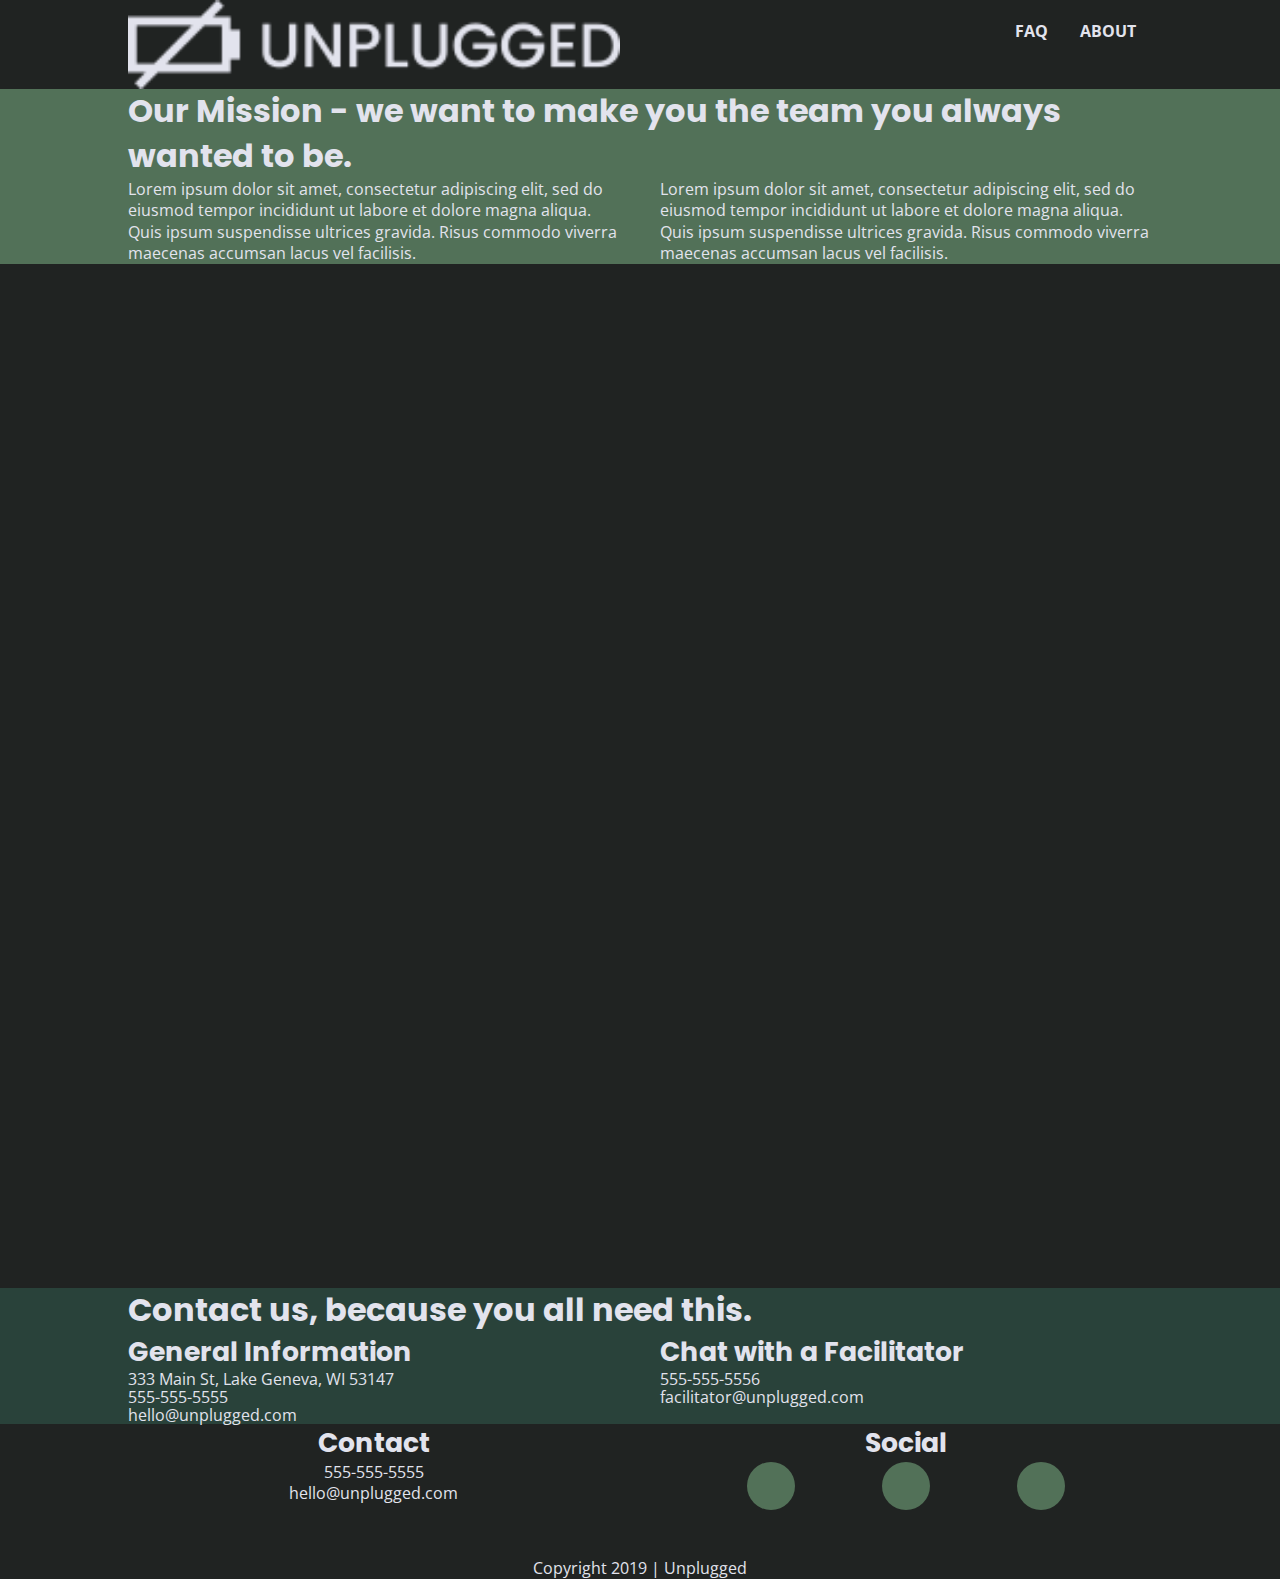
==== about/index.html @ 312a0200 "Map added" ====
<!doctype html>
<html class="no-js" lang="en">

<head>
  <meta charset="utf-8">
  <title>Unplugged Retreat - About</title>
  <meta name="description" content="">
  <meta name="viewport" content="width=device-width, initial-scale=1">

  <link rel="manifest" href="../site.webmanifest">
  <link rel="apple-touch-icon" href="../icon.png">
  <!-- Place favicon.ico in the root directory -->

  <link rel="stylesheet" href="../css/normalize.css">
  <link rel="stylesheet" href="../css/main.css">

  <link href="https://fonts.googleapis.com/css?family=Open+Sans:400,700|Poppins:500" rel="stylesheet">
  <link rel="stylesheet" href="https://use.fontawesome.com/releases/v5.8.1/css/all.css" integrity="sha384-50oBUHEmvpQ+1lW4y57PTFmhCaXp0ML5d60M1M7uH2+nqUivzIebhndOJK28anvf" crossorigin="anonymous">

  <meta name="theme-color" content="#fafafa">
</head>

<body>
  <!--[if IE]>
    <p class="browserupgrade">You are using an <strong>outdated</strong> browser. Please <a href="https://browsehappy.com/">upgrade your browser</a> to improve your experience and security.</p>
  <![endif]-->

  <!-- ***** HEADER ***** -->
  <header>
    
    <!-- *** LOGO *** -->
    <figure id="logo-img" class="full-2col">
      <a href="../index.html"><img src="../img/logo.png" alt="Unplugged Retreat Logo." id="logo"></a>
    </figure>
    
    <!-- *** NAVBAR *** -->
    <nav class="full-2col">
      <ul>
        <li><a href="../faq/index.html">FAQ</a></li>
        <li><a href="#">ABOUT</a></li>
      </ul>
    </nav>

  </header>

  <!-- ***** MAIN SECTION: ABOUT ***** -->
  <main id="about">

    <!-- *** MISSION *** -->
    <section id="mission" class="flex-col-row">
        <h1 class="full heading-md">Our Mission - we want to make you the team you always wanted to be.</h1>
        <p class="full-2col">Lorem ipsum dolor sit amet, consectetur adipiscing elit, sed do eiusmod tempor incididunt ut labore et dolore magna aliqua. Quis ipsum suspendisse ultrices gravida. Risus commodo viverra maecenas accumsan lacus vel facilisis.</p>
        <p class="full-2col">Lorem ipsum dolor sit amet, consectetur adipiscing elit, sed do eiusmod tempor incididunt ut labore et dolore magna aliqua. Quis ipsum suspendisse ultrices gravida. Risus commodo viverra maecenas accumsan lacus vel facilisis.</p>
    </section>
    
    <!-- *** MAP *** -->
    <aside id="map">
      <iframe src="https://www.google.com/maps/embed?pb=!1m18!1m12!1m3!1d2936.9017401321694!2d-88.42244978477481!3d42.59982822791886!2m3!1f0!2f0!3f0!3m2!1i1024!2i768!4f13.1!3m3!1m2!1s0x88058beaba2a015f%3A0x4b28e3671bb3e0e9!2s333+Main+St%2C+Lake+Geneva%2C+WI+53147!5e0!3m2!1sen!2sus!4v1556410411010!5m2!1sen!2sus" width="600" height="450" frameborder="0" style="border:0" allowfullscreen></iframe>
    </aside>

    <!-- *** CONTACT *** -->
    <section id="contact" class="flex-col-row">
      <h2 class="full heading-md">Contact us, because you all need this.</h2>

      <!-- * GENERAL INFO * -->
      <div id="general-info" class="full-2col">
        <h3 class="heading-sm">General Information</h3>
        <address>333 Main St, Lake Geneva, WI 53147<br>
        555-555-5555<br>
        hello@unplugged.com</address>
      </div>

      <!-- * FACILITATOR INFO * -->
      <div id="facilitator-info" class="full-2col">
        <h3 class="heading-sm">Chat with a Facilitator</h3>
        <address>555-555-5556<br>
        facilitator@unplugged.com</address>
      </div>

    </section>

  </main>

  <!-- ***** FOOTER ***** -->
  <footer>

    <!-- *** CONTACT *** -->
    <div id="contact-footer" class="full-2col">
      <h2 class="footer-heading">Contact</h2>
      <address class="footer-text">555-555-5555<br>
      hello@unplugged.com</address>
    </div>

    <!-- *** SOCIAL ICONS *** -->
    <div id="social-media" class="full-2col flex-row">
      <h3 class="full footer-heading">Social</h3>
      <a href="https://facebook.com" class="social-icons"><i class="fab fa-facebook-f"></i></a>
      <a href="https://twitter.com" class="social-icons"><i class="fab fa-twitter"></i></a>
      <a href="https://instagram.com" class="social-icons"><i class="fab fa-instagram"></i></a>
    </div>

    <!-- *** COPYRIGHT *** -->
    <div id="copyright" class="full">
      <small class="footer-text">Copyright 2019 | Unplugged</small>
    </div>

  </footer>


  <script src="../js/vendor/modernizr-3.7.1.min.js"></script>
  <script src="https://code.jquery.com/jquery-3.3.1.min.js" integrity="sha256-FgpCb/KJQlLNfOu91ta32o/NMZxltwRo8QtmkMRdAu8=" crossorigin="anonymous"></script>
  <script>window.jQuery || document.write('<script src="js/vendor/jquery-3.3.1.min.js"><\/script>')</script>
  <script src="../js/plugins.js"></script>
  <script src="../js/main.js"></script>
</body>

</html>
---- css/main.css ----
/*! HTML5 Boilerplate v7.1.0 | MIT License | https://html5boilerplate.com/ */

/* main.css 1.0.0 | MIT License | https://github.com/h5bp/main.css#readme */
/*
 * What follows is the result of much research on cross-browser styling.
 * Credit left inline and big thanks to Nicolas Gallagher, Jonathan Neal,
 * Kroc Camen, and the H5BP dev community and team.
 */

 
/* ==========================================================================
   Base styles: opinionated defaults
   ========================================================================== */

   html {
    color: #222;
    font-size: 1em;
    line-height: 1.4;
}

/*
 * Remove text-shadow in selection highlight:
 * https://twitter.com/miketaylr/status/12228805301
 *
 * Vendor-prefixed and regular ::selection selectors cannot be combined:
 * https://stackoverflow.com/a/16982510/7133471
 *
 * Customize the background color to match your design.
 */

::-moz-selection {
    background: #b3d4fc;
    text-shadow: none;
}

::selection {
    background: #b3d4fc;
    text-shadow: none;
}

/*
 * A better looking default horizontal rule
 */

hr {
    display: block;
    height: 1px;
    border: 0;
    border-top: 1px solid #ccc;
    margin: 1em 0;
    padding: 0;
}

/*
 * Remove the gap between audio, canvas, iframes,
 * images, videos and the bottom of their containers:
 * https://github.com/h5bp/html5-boilerplate/issues/440
 */

audio,
canvas,
iframe,
img,
svg,
video {
    vertical-align: middle;
}

/*
 * Remove default fieldset styles.
 */

fieldset {
    border: 0;
    margin: 0;
    padding: 0;
}

/*
 * Allow only vertical resizing of textareas.
 */

textarea {
    resize: vertical;
}

/* ==========================================================================
   Browser Upgrade Prompt
   ========================================================================== */

.browserupgrade {
    margin: 0.2em 0;
    background: #ccc;
    color: #000;
    padding: 0.2em 0;
}




 /* ==========================================================================
   Author's custom styles
   ========================================================================== */

/* 

TABLE OF CONTENTS
I. GLOBAL STYLES
IA. BASE STYLES
IB. LAYOUT
IB1. CONTENT MARGINS/PADDING
IB2. PARENT CONTAINERS
IB3. CHILD ELEMENTS
IB4. FOOTER LAYOUT
IC. TEXT STYLES
ID. MISC ELEMENTS

MEDIA QUERIES
GLOBAL STYLES

*/

/* ===== I. GLOBAL STYLES ===== */

/* === IA. BASE STYLES === */
* {
    box-sizing: border-box;
}
body {
    display: flex;
    flex-direction: column;
    justify-content: center;
    align-items: center;
    background-color: #202322;
    color: #e2e3ed;
    font-family: 'Open Sans', sans-serif;
    font-weight: 400;
    font-size: 16px;
    text-align: left;
}

/* === IB. LAYOUT === */

/* = IB2. CONTENT MARGINS/PADDING = */

header,
section,
aside,
footer {
    max-width: 768px;
    padding: 0 5%;
}

/* = IB2. PARENT CONTAINERS = */

header,
.flex-col-row,
footer {
    display: flex;
    flex-flow: column nowrap;
    justify-content: center;
    width: 100%;
}

/* = IB3. CHILD ELEMENTS = */

.full,
.full-2col,
.service,
aside,
form {
    display: flex;
    flex-flow: column nowrap;
    flex-basis: 100%;
}

/* = IB4. HEADER LAYOUT = */

nav ul {
    list-style: none;
    padding: 0;
    display: flex;
    justify-content: center;
}

/* = IB4. FOOTER LAYOUT = */

#social-media {
    flex-flow: row wrap;
    justify-content: space-evenly;
    width: 100%;
}

/* === IC. TEXT STYLES === */

/* = IC1. BASE FONTS = */

.heading-lg {
    font-family: 'Poppins', sans-serif;
    font-size: 2.25rem;
    margin: 0;
}

.heading-md {
    font-family: 'Poppins', sans-serif;
    font-size: 1.875rem;
    margin: 0;
}

.heading-sm {
    font-family: 'Poppins', sans-serif;
    font-size: 1.125rem;
    margin: 0;
}

p {
    font-size: 0.875rem;
    line-height: 1.125rem;
    margin: 0;
}

a,
a:active,
a:hover,
a:visited {
    text-decoration: none;
    color: #e2e3ed
}

/* = IC2. HEADER FONTS = */

nav li {
    padding: 0 1rem;
}

nav li a {
    font-weight: 700;
    text-transform: uppercase;
    text-align: center;
    font-size: 1.125rem;
    margin: 0;
}

/* = IC3. PAGE FONTS = */

/* IC3a. HOMEPAGE */

.service {
    text-align: center;
}

/* IC3b. ABOUT */

#contact address {
    font-size: 0.875rem;
    font-style: normal;
    margin: 0;
}

/* IC3c. FAQ */

dt {
    font-family: 'Poppins', sans-serif;
    font-size: 1.125rem;
    line-height: 1.5rem;
    margin: 1rem 0;
}

dd {
    font-size: 0.875rem;
    line-height: 1.125rem;
    margin: 0;
    padding-bottom: 2rem;
}

/* = IC4. FOOTER FONTS = */

.footer-heading {
    font-family: 'Poppins', sans-serif;
    text-align: center;
    font-size: 1.125rem;
    margin: 0;
}

.footer-text {
    text-align: center;
    font-size: 0.875rem;
    font-style: normal;
    margin: 0;
}

/* === ID. MISC ELEMENTS === */

figure {
    margin: 0;
}

img {
    width: 100%;
}

/* ===== II. COMPONENT STYLES ===== */

/* === IA. HEADER === */

/* === IB. PAGES === */

/* = IB1. HOME = */

/* IB1a. HERO IMAGE */

#hero-img {
    background: #527158 url(../img/jake-melara-30679-unsplash.jpg) no-repeat center;
    background-size: cover;
    height: 50vh;

}

/* IB1b. CALL-TO-ACTION */


#call-to-action {
    background-color: #527158;
}

/* IB1c. SERVICES */

#services {
    background: #29423a url(../img/rawpixel-800820-unsplash1.jpg) no-repeat center center;
    background-size: cover;
}

.service {
    padding: 10%;
}

.service i {
    text-align: center;
    font-size: 3.75rem;
}

/* IB1d. PREVIOUS RETREATS */

#previous-retreats {
    background-color: #29423a;
}

/* = IB2. ABOUT = */

/* IB2a. MISSION */

#mission {
    background-color: #527158;
}

/* IB2b. MAP */

#map {
    position: relative;
    width: 100%;
    height: 0;
    padding-bottom: 80%;
    overflow: hidden;
}

#map iframe {
    position: absolute;
    width: 100%;
    height: 100%;
    top: 0;
    left: 0;
}

/* IB2c. CONTACT*/

#contact {
    background-color: #29423a;
}

/* = IB3. FAQ = */

/* IB3a. FAQ */

#faq-section {
    background-color: #527158;
}

/* === IC. FOOTER === */

.social-icons {
    width: 3rem;
    height: 3rem;
    background-color: #527158;
    border: 1px solid transparent;
    border-radius: 50%;
    display: flex;
    justify-content: center;
    align-items: center;
}

.social-icons i {
    text-align: center;
    font-size: 1.125rem;
}

#copyright {
    padding-top: 3rem;
}









 /* ==========================================================================
   Helper classes
   ========================================================================== */

/*
 * Hide visually and from screen readers
 */

 .hidden {
  display: none !important;
}

/*
* Hide only visually, but have it available for screen readers:
* https://snook.ca/archives/html_and_css/hiding-content-for-accessibility
*
* 1. For long content, line feeds are not interpreted as spaces and small width
*    causes content to wrap 1 word per line:
*    https://medium.com/@jessebeach/beware-smushed-off-screen-accessible-text-5952a4c2cbfe
*/

.visuallyhidden {
  border: 0;
  clip: rect(0 0 0 0);
  height: 1px;
  margin: -1px;
  overflow: hidden;
  padding: 0;
  position: absolute;
  width: 1px;
  white-space: nowrap; /* 1 */
}

/*
* Extends the .visuallyhidden class to allow the element
* to be focusable when navigated to via the keyboard:
* https://www.drupal.org/node/897638
*/

.visuallyhidden.focusable:active,
.visuallyhidden.focusable:focus {
  clip: auto;
  height: auto;
  margin: 0;
  overflow: visible;
  position: static;
  width: auto;
  white-space: inherit;
}

/*
* Hide visually and from screen readers, but maintain layout
*/

.invisible {
  visibility: hidden;
}

/*
* Clearfix: contain floats
*
* For modern browsers
* 1. The space content is one way to avoid an Opera bug when the
*    `contenteditable` attribute is included anywhere else in the document.
*    Otherwise it causes space to appear at the top and bottom of elements
*    that receive the `clearfix` class.
* 2. The use of `table` rather than `block` is only necessary if using
*    `:before` to contain the top-margins of child elements.
*/

.clearfix:before,
.clearfix:after {
  content: " "; /* 1 */
  display: table; /* 2 */
}

.clearfix:after {
  clear: both;
}

 
/* ==========================================================================
   EXAMPLE Media Queries for Responsive Design.
   These examples override the primary ('mobile first') styles.
   Modify as content requires.
   ========================================================================== */

@media only screen and (min-width: 768px) {

    /* === TABLET : BASE STYLES === */

    body {
        font-size: 16px;
    }

    header,
    section,
    aside,
    footer {
        max-width: 1200px;
        padding: 0 8.5%;
    }

    /* === TABLET : LAYOUT === */

    header,
    .flex-col-row,
    footer {
        flex-flow: row wrap;
        justify-content: space-between;
    }

    .full-2col,
    .service {
        flex-basis: 48%;
    }

    nav ul {
        justify-content: flex-end;
    }

    /* === TABLET : TEXT STYLES === */

    nav li a {
        font-size: 1rem;
    }

    .heading-lg {
        font-size: 3rem;
    }

    .heading-md {
        font-size: 2.25rem;
    }

    .heading-sm {
        font-size: 1.5rem;
    }

    #contact address {
        line-height: 1.125rem;
    }

    dt {
        font-size: 0.875rem;
        line-height: 1.125rem;
    }

    .footer-heading {
        font-size: 1.5rem;
    }
    
    .footer-text {
        line-height: 1.5rem
    }

    /* TABLET : HOMEPAGE */

    .service {
        padding: 5%;
    }

    .service i {
        font-size: 4.5rem;
    }

}

@media only screen and (min-width: 1200px) {

    /* === DESKTOP : BASE STYLES === */

    body {
        font-size: 18px;
    }

    header,
    section,
    aside,
    footer {
        max-width: none;
        padding: 0 10%;
    }

    /* === DESKTOP : LAYOUT === */

    .service {
        flex-basis: 30%;
    }


    /* === DESKTOP : TEXT STYLES === */

    .heading-lg {
        font-size: 3.333rem;
    }

    .heading-md {
        font-size: 2rem;
    }

    .heading-sm {
        font-size: 1.667rem;
    }

    p {
        font-size: 1rem;
        line-height: 1.333rem;
    }

    #contact address {
        font-size: 1rem;
    }

    dt {
        font-size: 1rem;
        line-height: 1rem;
    }
    
    dd {
        font-size: 1rem;
        line-height: 1rem;
    }

    .footer-heading {
        font-size: 1.667rem;
    }
    
    .footer-text {
        font-size: 1rem;
        line-height: 1.333rem;
    }

    /* DESKTOP : HOMEPAGE */

    .service {
        padding: 2%;
    }

    .service i {
        font-size: 4rem;
    }

    /* DESKTOP : FOOTER */

    footer i {
        font-size: 1rem;
    }
}

@media print,
       (-webkit-min-device-pixel-ratio: 1.25),
       (min-resolution: 1.25dppx),
       (min-resolution: 120dpi) {
    /* Style adjustments for high resolution devices */
}

 
/* ==========================================================================
   Print styles.
   Inlined to avoid the additional HTTP request:
   https://www.phpied.com/delay-loading-your-print-css/
   ========================================================================== */

   @media print {
    *,
    *:before,
    *:after {
        background: transparent !important;
        color: #000 !important; /* Black prints faster */
        -webkit-box-shadow: none !important;
        box-shadow: none !important;
        text-shadow: none !important;
    }

    a,
    a:visited {
        text-decoration: underline;
    }

    a[href]:after {
        content: " (" attr(href) ")";
    }

    abbr[title]:after {
        content: " (" attr(title) ")";
    }

    /*
     * Don't show links that are fragment identifiers,
     * or use the `javascript:` pseudo protocol
     */

    a[href^="#"]:after,
    a[href^="javascript:"]:after {
        content: "";
    }

    pre {
        white-space: pre-wrap !important;
    }
    pre,
    blockquote {
        border: 1px solid #999;
        page-break-inside: avoid;
    }

    /*
     * Printing Tables:
     * http://css-discuss.incutio.com/wiki/Printing_Tables
     */

    thead {
        display: table-header-group;
    }

    tr,
    img {
        page-break-inside: avoid;
    }

    p,
    h2,
    h3 {
        orphans: 3;
        widows: 3;
    }

    h2,
    h3 {
        page-break-after: avoid;
    }
}
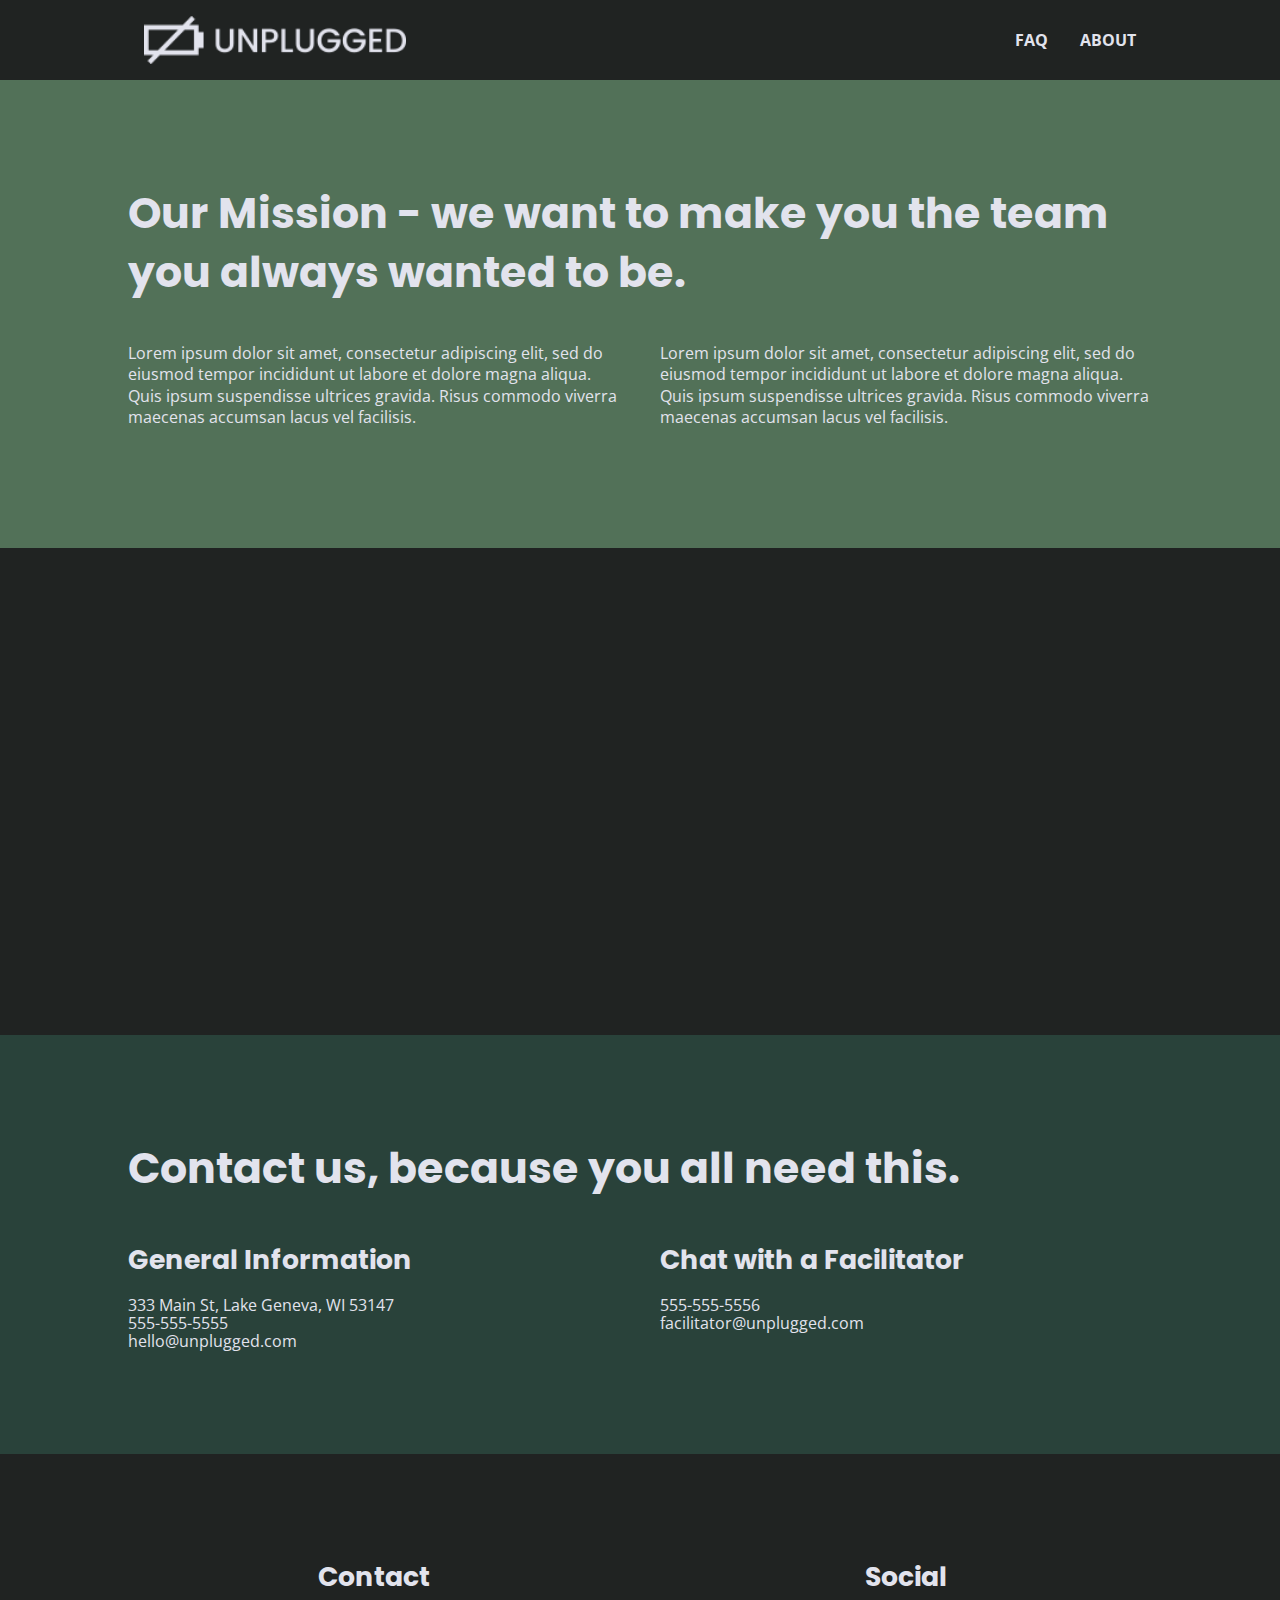
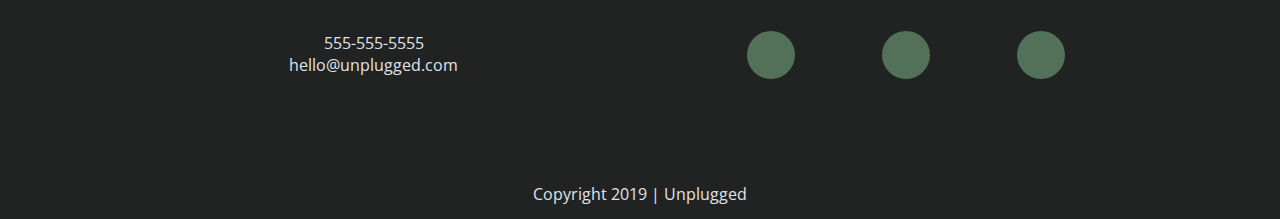
==== commit 009b8234: "Added padding & margins. Optimized images." ====
--- a/about/index.html
+++ b/about/index.html
@@ -48,7 +48,7 @@
 
     <!-- *** MISSION *** -->
     <section id="mission" class="flex-col-row">
-        <h1 class="full heading-md">Our Mission - we want to make you the team you always wanted to be.</h1>
+        <h1 class="full heading-md-lg">Our Mission - we want to make you the team you always wanted to be.</h1>
         <p class="full-2col">Lorem ipsum dolor sit amet, consectetur adipiscing elit, sed do eiusmod tempor incididunt ut labore et dolore magna aliqua. Quis ipsum suspendisse ultrices gravida. Risus commodo viverra maecenas accumsan lacus vel facilisis.</p>
         <p class="full-2col">Lorem ipsum dolor sit amet, consectetur adipiscing elit, sed do eiusmod tempor incididunt ut labore et dolore magna aliqua. Quis ipsum suspendisse ultrices gravida. Risus commodo viverra maecenas accumsan lacus vel facilisis.</p>
     </section>
@@ -60,7 +60,7 @@
 
     <!-- *** CONTACT *** -->
     <section id="contact" class="flex-col-row">
-      <h2 class="full heading-md">Contact us, because you all need this.</h2>
+      <h2 class="full heading-md-lg">Contact us, because you all need this.</h2>
 
       <!-- * GENERAL INFO * -->
       <div id="general-info" class="full-2col">
--- a/css/main.css
+++ b/css/main.css
@@ -148,7 +148,18 @@
 aside,
 footer {
     max-width: 768px;
-    padding: 0 5%;
+    padding-left: 5%;
+    padding-right: 5%;
+}
+
+.flex-col-row {
+    padding-top: 30px;
+    padding-bottom: 54px;
+}
+
+footer,
+footer #copyright {
+    padding-top: 30px;
 }
 
 /* = IB2. PARENT CONTAINERS = */
@@ -160,6 +171,10 @@
     flex-flow: column nowrap;
     justify-content: center;
     width: 100%;
+}
+
+header {
+    align-items: center;
 }
 
 /* = IB3. CHILD ELEMENTS = */
@@ -199,24 +214,25 @@
     font-family: 'Poppins', sans-serif;
     font-size: 2.25rem;
     margin: 0;
-}
-
-.heading-md {
+    padding-top: 3.5rem;
+}
+
+.heading-md,
+.heading-md-lg {
     font-family: 'Poppins', sans-serif;
     font-size: 1.875rem;
-    margin: 0;
+    margin: 1.5rem 0;
 }
 
 .heading-sm {
     font-family: 'Poppins', sans-serif;
     font-size: 1.125rem;
-    margin: 0;
+    margin: 1.125rem 0;
 }
 
 p {
     font-size: 0.875rem;
     line-height: 1.125rem;
-    margin: 0;
 }
 
 a,
@@ -247,6 +263,12 @@
 
 .service {
     text-align: center;
+    justify-content: center;
+    align-items: center;
+}
+
+.service p {
+    width: 70%;
 }
 
 /* IC3b. ABOUT */
@@ -254,10 +276,14 @@
 #contact address {
     font-size: 0.875rem;
     font-style: normal;
-    margin: 0;
+/*    margin: 0; */
 }
 
 /* IC3c. FAQ */
+
+#faqs {
+    padding: 0;
+}
 
 dt {
     font-family: 'Poppins', sans-serif;
@@ -279,14 +305,14 @@
     font-family: 'Poppins', sans-serif;
     text-align: center;
     font-size: 1.125rem;
-    margin: 0;
+    margin: 1.5rem 0;
 }
 
 .footer-text {
     text-align: center;
     font-size: 0.875rem;
     font-style: normal;
-    margin: 0;
+    margin: 0.875rem 0;
 }
 
 /* === ID. MISC ELEMENTS === */
@@ -303,6 +329,13 @@
 
 /* === IA. HEADER === */
 
+/* = IA1. LOGO = */
+
+#logo-img {
+    max-width: 180px;
+    margin: 1rem;
+}
+
 /* === IB. PAGES === */
 
 /* = IB1. HOME = */
@@ -310,10 +343,9 @@
 /* IB1a. HERO IMAGE */
 
 #hero-img {
-    background: #527158 url(../img/jake-melara-30679-unsplash.jpg) no-repeat center;
+    background: #527158 url(../img/jake-melara-30679-unsplash.png) no-repeat center;
     background-size: cover;
-    height: 50vh;
-
+    height: 500px;
 }
 
 /* IB1b. CALL-TO-ACTION */
@@ -323,10 +355,32 @@
     background-color: #527158;
 }
 
+input {
+    border: none;
+    padding: 1rem;
+    margin: .5rem 0;
+}
+
+input[type="email"] {
+    background-color: #e2e3ed;
+    font-family: 'Open Sans', sans-serif;
+    font-style: italic;
+    font-size: 0.875rem;
+    color: #9d9ea4;
+}
+
+input[type="submit"] {
+    background-color: #2a423a;
+    font-family: 'Poppins', sans-serif;
+    text-transform: uppercase;
+    font-size: 1.125rem;
+    color: #e2e3ed;
+}
+
 /* IB1c. SERVICES */
 
 #services {
-    background: #29423a url(../img/rawpixel-800820-unsplash1.jpg) no-repeat center center;
+    background: #29423a url(../img/rawpixel-800820-unsplash1.png) no-repeat center center;
     background-size: cover;
 }
 
@@ -359,7 +413,7 @@
     position: relative;
     width: 100%;
     height: 0;
-    padding-bottom: 80%;
+    padding-bottom: 125%;
     overflow: hidden;
 }
 
@@ -383,6 +437,7 @@
 
 #faq-section {
     background-color: #527158;
+    padding: 54px 5% 54px 5%;
 }
 
 /* === IC. FOOTER === */
@@ -518,6 +573,16 @@
         padding: 0 8.5%;
     }
 
+    .flex-col-row {
+        padding-top: 80px;
+        padding-bottom: 104px;
+    }
+    
+    footer,
+    footer #copyright {
+        padding-top: 80px;
+    }
+
     /* === TABLET : LAYOUT === */
 
     header,
@@ -544,9 +609,11 @@
 
     .heading-lg {
         font-size: 3rem;
-    }
-
-    .heading-md {
+        padding-top: 6.5rem;
+    }
+
+    .heading-md,
+    .heading-md-lg {
         font-size: 2.25rem;
     }
 
@@ -571,7 +638,22 @@
         line-height: 1.5rem
     }
 
+    /* TABLET : COMPONENT STYLES */
+
+    /* TABLET : HEADER */
+    #logo-img {
+        max-width: 174px;
+    }
+
     /* TABLET : HOMEPAGE */
+
+    #hero-img {
+        height: 600px;
+    }
+
+    #call-to-action {
+        padding: 54px 5%;
+    }
 
     .service {
         padding: 5%;
@@ -581,6 +663,22 @@
         font-size: 4.5rem;
     }
 
+    #prev-retreat-text .heading-sm,
+    #prev-retreat-text p {
+        margin-top: 0;
+    }
+
+    /* TABLET : ABOUT PAGE */
+
+    #map {
+        padding-bottom: 46%;
+    }
+
+    /* TABLET : FAQ */
+
+    #faq-section {
+        padding: 80px 5% 92px 5%;
+    }
 }
 
 @media only screen and (min-width: 1200px) {
@@ -596,7 +694,8 @@
     aside,
     footer {
         max-width: none;
-        padding: 0 10%;
+        padding-left: 10%;
+        padding-right: 10%;
     }
 
     /* === DESKTOP : LAYOUT === */
@@ -610,6 +709,11 @@
 
     .heading-lg {
         font-size: 3.333rem;
+        padding-top: 3rem;
+    }
+
+    .heading-md-lg {
+        font-size: 2.667rem;
     }
 
     .heading-md {
@@ -648,7 +752,26 @@
         line-height: 1.333rem;
     }
 
+    /* DESKTOP : COMPONENT STYLES */
+
+    /* DESKTOP : HEADER */
+    #logo-img {
+        max-width: 262px;
+    }
     /* DESKTOP : HOMEPAGE */
+
+    #hero-img .heading-lg {
+        width: 75%;
+    }
+
+    #call-to-action {
+        padding: 54px 15%;
+        justify-content: space-between;
+    }
+
+    #call-to-action div {
+        flex-basis: 40%;
+    }
 
     .service {
         padding: 2%;
@@ -656,6 +779,18 @@
 
     .service i {
         font-size: 4rem;
+    }
+
+    /* DESKTOP : ABOUT PAGE */
+
+    #map {
+        padding-bottom: 38%;
+    }
+
+    /* DESKTOP : FAQ */
+
+    #faq-section {
+        padding: 80px 10% 92px 10%;
     }
 
     /* DESKTOP : FOOTER */
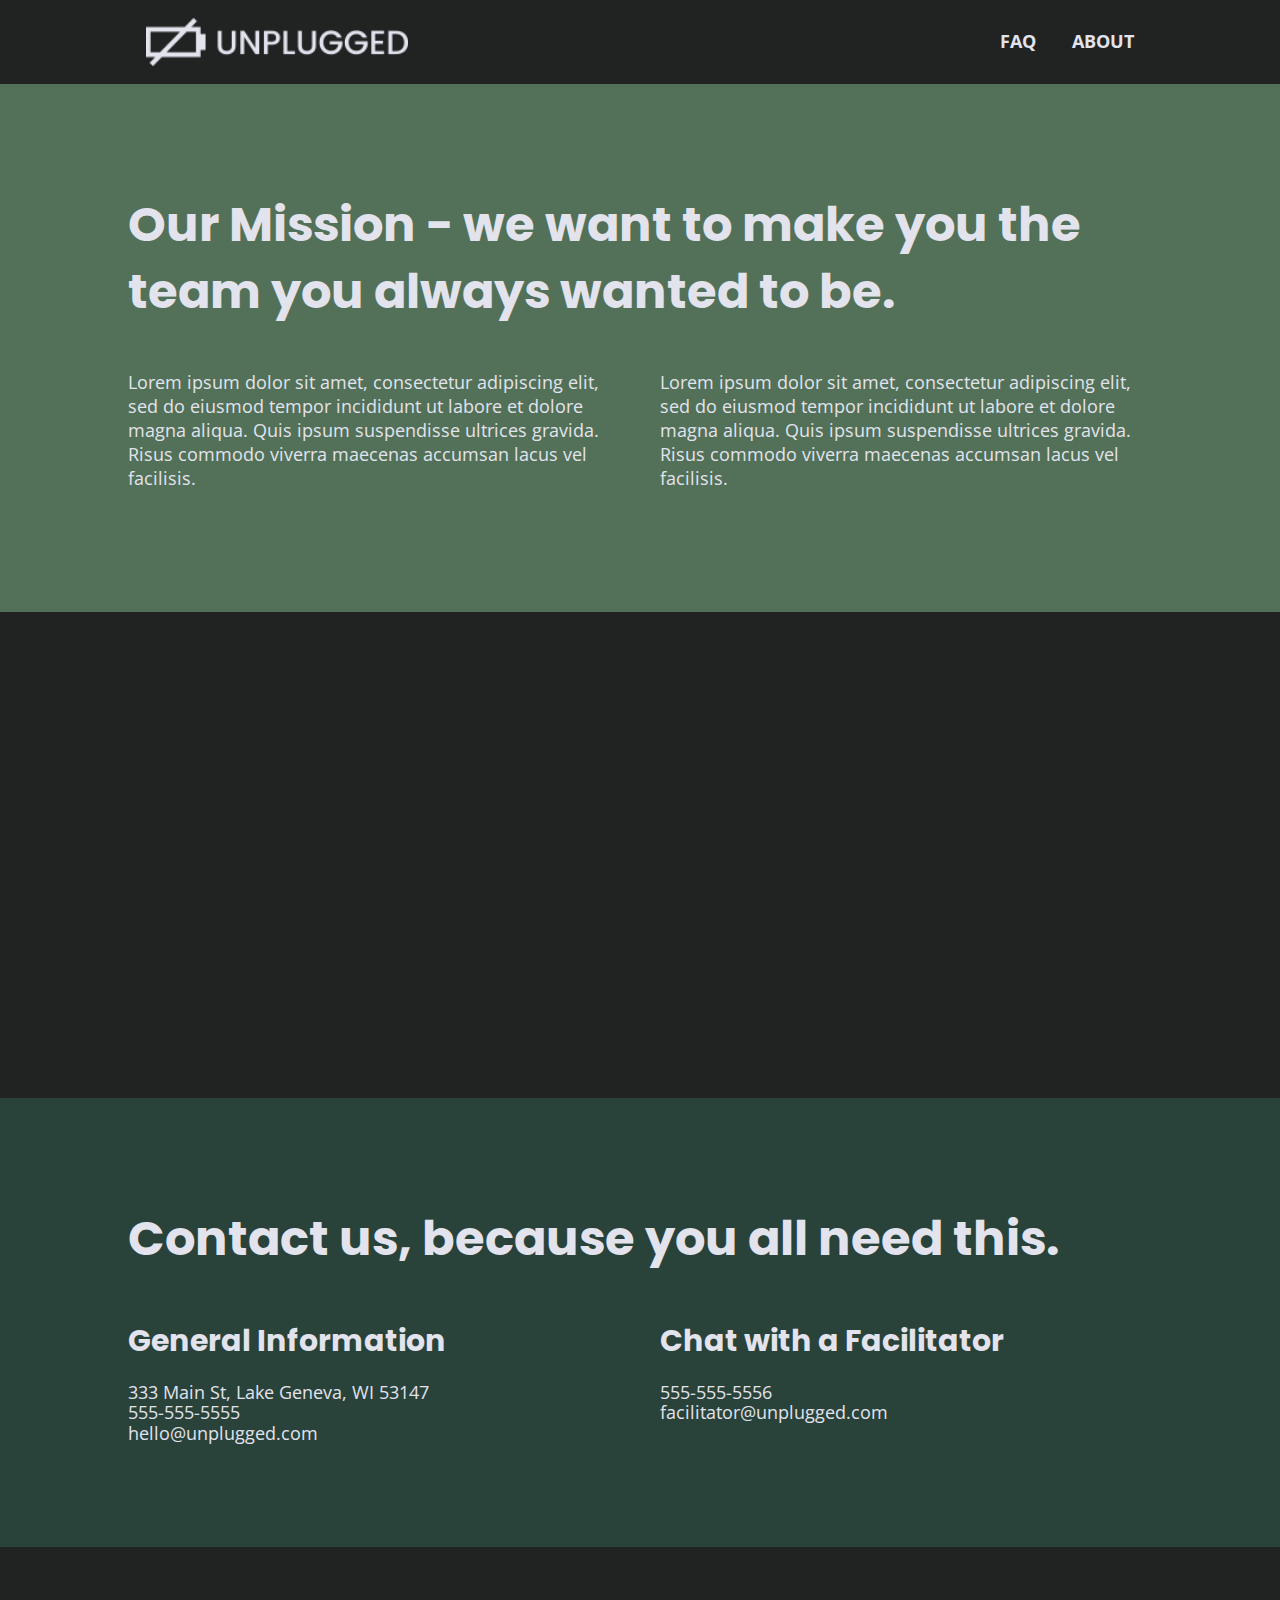
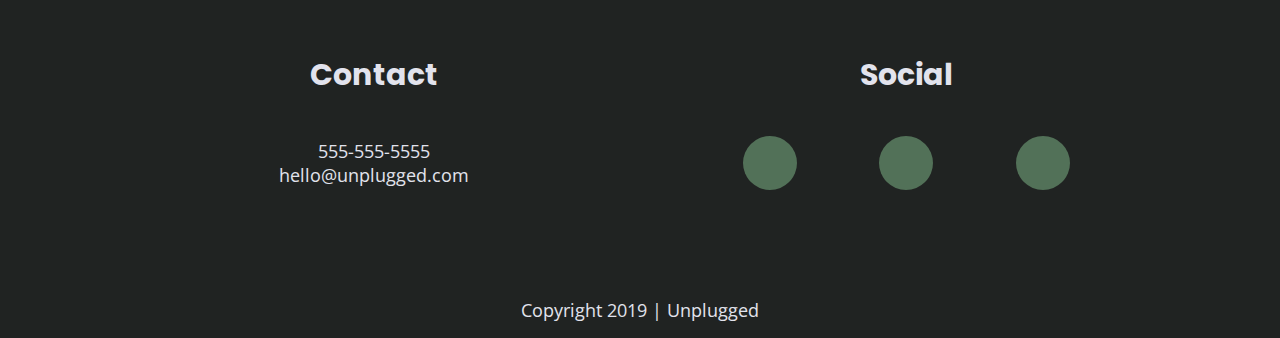
==== commit 0ebd12b0: "Removed jQuery and JS scripts" ====
--- a/about/index.html
+++ b/about/index.html
@@ -3,7 +3,7 @@
 
 <head>
   <meta charset="utf-8">
-  <title>Unplugged Retreat - About</title>
+  <title>About - Unplugged Retreat</title>
   <meta name="description" content="">
   <meta name="viewport" content="width=device-width, initial-scale=1">
 
@@ -27,7 +27,9 @@
 
   <!-- ***** HEADER ***** -->
   <header>
-    
+    <!-- *** SKIP TO MAIN CONTENT LINK *** -->
+    <a href="#main-content" class="visuallyhidden focusable full">Skip to main content</a>
+        
     <!-- *** LOGO *** -->
     <figure id="logo-img" class="full-2col">
       <a href="../index.html"><img src="../img/logo.png" alt="Unplugged Retreat Logo." id="logo"></a>
@@ -44,7 +46,7 @@
   </header>
 
   <!-- ***** MAIN SECTION: ABOUT ***** -->
-  <main id="about">
+  <main id="about"><a name="main-content" id="main-content"></a>
 
     <!-- *** MISSION *** -->
     <section id="mission" class="flex-col-row">
@@ -55,7 +57,7 @@
     
     <!-- *** MAP *** -->
     <aside id="map">
-      <iframe src="https://www.google.com/maps/embed?pb=!1m18!1m12!1m3!1d2936.9017401321694!2d-88.42244978477481!3d42.59982822791886!2m3!1f0!2f0!3f0!3m2!1i1024!2i768!4f13.1!3m3!1m2!1s0x88058beaba2a015f%3A0x4b28e3671bb3e0e9!2s333+Main+St%2C+Lake+Geneva%2C+WI+53147!5e0!3m2!1sen!2sus!4v1556410411010!5m2!1sen!2sus" width="600" height="450" frameborder="0" style="border:0" allowfullscreen></iframe>
+      <iframe title="Google Map of the Unplugged Retreat." src="https://www.google.com/maps/embed?pb=!1m18!1m12!1m3!1d2936.9017401321694!2d-88.42244978477481!3d42.59982822791886!2m3!1f0!2f0!3f0!3m2!1i1024!2i768!4f13.1!3m3!1m2!1s0x88058beaba2a015f%3A0x4b28e3671bb3e0e9!2s333+Main+St%2C+Lake+Geneva%2C+WI+53147!5e0!3m2!1sen!2sus!4v1556410411010!5m2!1sen!2sus" width="600" height="450" frameborder="0" style="border:0" allowfullscreen></iframe>
     </aside>
 
     <!-- *** CONTACT *** -->
@@ -94,9 +96,15 @@
     <!-- *** SOCIAL ICONS *** -->
     <div id="social-media" class="full-2col flex-row">
       <h3 class="full footer-heading">Social</h3>
-      <a href="https://facebook.com" class="social-icons"><i class="fab fa-facebook-f"></i></a>
-      <a href="https://twitter.com" class="social-icons"><i class="fab fa-twitter"></i></a>
-      <a href="https://instagram.com" class="social-icons"><i class="fab fa-instagram"></i></a>
+      <div class="social-icons">
+        <a href="https://facebook.com" aria-label="Facebook"><i aria-hidden="true" class="fab fa-facebook-f"></i></a>
+      </div>
+      <div class="social-icons">
+        <a href="https://twitter.com" aria-label="Twitter"><i aria-hidden="true" class="fab fa-twitter"></i></a>
+      </div>
+      <div class="social-icons">
+        <a href="https://instagram.com" aria-label="Instagram"><i aria-hidden="true" class="fab fa-instagram"></i></a>  
+      </div>
     </div>
 
     <!-- *** COPYRIGHT *** -->
@@ -106,12 +114,9 @@
 
   </footer>
 
-
   <script src="../js/vendor/modernizr-3.7.1.min.js"></script>
-  <script src="https://code.jquery.com/jquery-3.3.1.min.js" integrity="sha256-FgpCb/KJQlLNfOu91ta32o/NMZxltwRo8QtmkMRdAu8=" crossorigin="anonymous"></script>
-  <script>window.jQuery || document.write('<script src="js/vendor/jquery-3.3.1.min.js"><\/script>')</script>
   <script src="../js/plugins.js"></script>
-  <script src="../js/main.js"></script>
+  
 </body>
 
 </html>
--- a/css/main.css
+++ b/css/main.css
@@ -105,27 +105,91 @@
 /* 
 
 TABLE OF CONTENTS
-I. GLOBAL STYLES
-IA. BASE STYLES
-IB. LAYOUT
-IB1. CONTENT MARGINS/PADDING
-IB2. PARENT CONTAINERS
-IB3. CHILD ELEMENTS
-IB4. FOOTER LAYOUT
-IC. TEXT STYLES
-ID. MISC ELEMENTS
-
-MEDIA QUERIES
-GLOBAL STYLES
+    I. GLOBAL STYLES
+      IA. BASE STYLES
+      IB. GENERAL LAYOUT
+        IB1. PARENT COMPONENTS
+        IB2. CHILD ELEMENTS
+      IC. BASE FONTS
+      ID. GENERAL ELEMENTS
+    II. SPECIFIC COMPONENT STYLES
+      IIA. HEADER
+        IIA1. LOGO
+        IIA2. NAV
+      IIB. HOMEPAGE
+        IIB1. HERO IMAGE
+        IIB2. CALL-TO-ACTION
+        IIB3. SERVICES
+        IIB4. PREVIOUS RETREATS
+      IIC. ABOUT
+        IIC1. MISSION
+        IIC2. MAP
+        IIC3. CONTACT (ABOUT)
+      IID. FAQ
+      IIE. FOOTER
+        IIE1. FOOTER TEXT STYLES
+        IIE2. SOCIAL MEDIA ICONS
+        IIE3. COPYRIGHT
+
+    ===== MEDIA QUERIES =====
+
+    III. TABLET STYLES
+        IIIA. TABLET : GLOBAL STYLES
+          IIIA1. TABLET : GENERAL LAYOUT
+            IIIA1a. TABLET : PARENT COMPONENTS
+            IIIA1b. TABLET : CHILD ELEMENTS
+          IIIA2. TABLET :  BASE FONTS
+        IIIB. TABLET : SPECIFIC COMPONENT STYLES
+          IIIB1. TABLET : HEADER
+                IIIB1a. TABLET : LOGO
+                IIIB1b. TABLET : NAV
+          IIIB2. TABLET : HOMEPAGE
+                IIIB2a. TABLET : HERO IMAGE
+                IIIB2b. TABLET : CALL-TO-ACTION
+                IIIB2c. TABLET : SERVICES
+                IIIB2d. TABLET : PREVIOUS RETREATS
+          IIIB3. TABLET : ABOUT
+                IIIB3a. TABLET : MAP
+                IIIB3b. TABLET : CONTACT (ABOUT)
+          IIIB4. TABLET : FAQ
+          IIIB5. TABLET : FOOTER
+                IIIB5a. TABLET : FOOTER TEXT STYLES
+
+    IV. DESKTOP STYLES
+        IVA. DESKTOP : GLOBAL STYLES
+          IVA1. DESKTOP : BASE STYLES
+          IVA2. DESKTOP : GENERAL LAYOUT
+            IVA2a. DESKTOP : PARENT COMPONENTS
+            IVA2b. DESKTOP : CHILD ELEMENTS
+          IVA3. DESKTOP :  BASE FONTS
+        IVB. DESKTOP : SPECIFIC COMPONENT STYLES
+          IVB1. DESKTOP : HEADER
+                IVB1a. DESKTOP : LOGO
+          IVIB2. DESKTOP : HOMEPAGE
+                IVB2a. DESKTOP : HERO IMAGE
+                IVB2b. DESKTOP : CALL-TO-ACTION
+                IVB2c. DESKTOP : SERVICES
+          IVB3. DESKTOP : ABOUT
+                IVB3a. DESKTOP : MAP
+                IVB3b. DESKTOP : CONTACT (ABOUT)
+          IVB4. DESKTOP : FAQ
+          IVB5. DESKTOP : FOOTER
+                IVB5a. DESKTOP : FOOTER TEXT STYLES
+                IVB5b. DESKTOP : SOCIAL MEDIA ICONS
 
 */
 
 /* ===== I. GLOBAL STYLES ===== */
 
 /* === IA. BASE STYLES === */
+:root {
+    font-size: 16px;
+}
+
 * {
     box-sizing: border-box;
 }
+
 body {
     display: flex;
     flex-direction: column;
@@ -135,13 +199,21 @@
     color: #e2e3ed;
     font-family: 'Open Sans', sans-serif;
     font-weight: 400;
-    font-size: 16px;
     text-align: left;
 }
 
-/* === IB. LAYOUT === */
-
-/* = IB2. CONTENT MARGINS/PADDING = */
+/* === IB. GENERAL LAYOUT === */
+
+/* = IB1. PARENT COMPONENTS = */
+
+header,
+.flex-col-row,
+footer {
+    display: flex;
+    flex-flow: column nowrap;
+    justify-content: center;
+    width: 100%;
+}
 
 header,
 section,
@@ -157,27 +229,7 @@
     padding-bottom: 54px;
 }
 
-footer,
-footer #copyright {
-    padding-top: 30px;
-}
-
-/* = IB2. PARENT CONTAINERS = */
-
-header,
-.flex-col-row,
-footer {
-    display: flex;
-    flex-flow: column nowrap;
-    justify-content: center;
-    width: 100%;
-}
-
-header {
-    align-items: center;
-}
-
-/* = IB3. CHILD ELEMENTS = */
+/* = IB2. CHILD ELEMENTS = */
 
 .full,
 .full-2col,
@@ -189,26 +241,7 @@
     flex-basis: 100%;
 }
 
-/* = IB4. HEADER LAYOUT = */
-
-nav ul {
-    list-style: none;
-    padding: 0;
-    display: flex;
-    justify-content: center;
-}
-
-/* = IB4. FOOTER LAYOUT = */
-
-#social-media {
-    flex-flow: row wrap;
-    justify-content: space-evenly;
-    width: 100%;
-}
-
-/* === IC. TEXT STYLES === */
-
-/* = IC1. BASE FONTS = */
+/* === IC. BASE FONTS === */
 
 .heading-lg {
     font-family: 'Poppins', sans-serif;
@@ -217,8 +250,8 @@
     padding-top: 3.5rem;
 }
 
-.heading-md,
-.heading-md-lg {
+.heading-md-lg,
+.heading-md {
     font-family: 'Poppins', sans-serif;
     font-size: 1.875rem;
     margin: 1.5rem 0;
@@ -243,13 +276,45 @@
     color: #e2e3ed
 }
 
-/* = IC2. HEADER FONTS = */
-
-nav li {
+/* === ID. GENERAL ELEMENTS === */
+
+figure {
+    margin: 0;
+}
+
+img {
+    width: 100%;
+}
+
+/* ===== II. SPECIFIC COMPONENT STYLES ===== */
+
+/* === IIA. HEADER === */
+
+header {
+    align-items: center;
+}
+
+/* = IIA1. LOGO = */
+
+#logo-img {
+    max-width: 180px;
+    margin: 1rem;
+}
+
+/* = IIA2. NAV = */
+
+nav ul {
+    list-style: none;
+    padding: 0;
+    display: flex;
+    justify-content: center;
+}
+
+nav ul li {
     padding: 0 1rem;
 }
 
-nav li a {
+nav ul li a {
     font-weight: 700;
     text-transform: uppercase;
     text-align: center;
@@ -257,90 +322,9 @@
     margin: 0;
 }
 
-/* = IC3. PAGE FONTS = */
-
-/* IC3a. HOMEPAGE */
-
-.service {
-    text-align: center;
-    justify-content: center;
-    align-items: center;
-}
-
-.service p {
-    width: 70%;
-}
-
-/* IC3b. ABOUT */
-
-#contact address {
-    font-size: 0.875rem;
-    font-style: normal;
-/*    margin: 0; */
-}
-
-/* IC3c. FAQ */
-
-#faqs {
-    padding: 0;
-}
-
-dt {
-    font-family: 'Poppins', sans-serif;
-    font-size: 1.125rem;
-    line-height: 1.5rem;
-    margin: 1rem 0;
-}
-
-dd {
-    font-size: 0.875rem;
-    line-height: 1.125rem;
-    margin: 0;
-    padding-bottom: 2rem;
-}
-
-/* = IC4. FOOTER FONTS = */
-
-.footer-heading {
-    font-family: 'Poppins', sans-serif;
-    text-align: center;
-    font-size: 1.125rem;
-    margin: 1.5rem 0;
-}
-
-.footer-text {
-    text-align: center;
-    font-size: 0.875rem;
-    font-style: normal;
-    margin: 0.875rem 0;
-}
-
-/* === ID. MISC ELEMENTS === */
-
-figure {
-    margin: 0;
-}
-
-img {
-    width: 100%;
-}
-
-/* ===== II. COMPONENT STYLES ===== */
-
-/* === IA. HEADER === */
-
-/* = IA1. LOGO = */
-
-#logo-img {
-    max-width: 180px;
-    margin: 1rem;
-}
-
-/* === IB. PAGES === */
-
-/* = IB1. HOME = */
-
-/* IB1a. HERO IMAGE */
+/* === IIB. HOMEPAGE === */
+
+/* = IIIB1. HERO IMAGE === */
 
 #hero-img {
     background: #527158 url(../img/jake-melara-30679-unsplash.png) no-repeat center;
@@ -348,8 +332,7 @@
     height: 500px;
 }
 
-/* IB1b. CALL-TO-ACTION */
-
+/* = IIIB2. CALL-TO-ACTION = */
 
 #call-to-action {
     background-color: #527158;
@@ -377,7 +360,7 @@
     color: #e2e3ed;
 }
 
-/* IB1c. SERVICES */
+/* = IIIB3. SERVICES = */
 
 #services {
     background: #29423a url(../img/rawpixel-800820-unsplash1.png) no-repeat center center;
@@ -385,6 +368,9 @@
 }
 
 .service {
+    text-align: center;
+    justify-content: center;
+    align-items: center;
     padding: 10%;
 }
 
@@ -393,21 +379,25 @@
     font-size: 3.75rem;
 }
 
-/* IB1d. PREVIOUS RETREATS */
+.service p {
+    width: 70%;
+}
+
+/* = IIIB4. PREVIOUS RETREATS = */
 
 #previous-retreats {
     background-color: #29423a;
 }
 
-/* = IB2. ABOUT = */
-
-/* IB2a. MISSION */
+/* === IIC. ABOUT === */
+
+/* = IIC1. MISSION = */
 
 #mission {
     background-color: #527158;
 }
 
-/* IB2b. MAP */
+/* = IIC2. MAP = */
 
 #map {
     position: relative;
@@ -425,22 +415,72 @@
     left: 0;
 }
 
-/* IB2c. CONTACT*/
+/* = IIC3. CONTACT (ABOUT) = */
 
 #contact {
     background-color: #29423a;
 }
 
-/* = IB3. FAQ = */
-
-/* IB3a. FAQ */
+#contact address {
+    font-size: 0.875rem;
+    font-style: normal;
+}
+
+/* === IID. FAQ === */
 
 #faq-section {
     background-color: #527158;
     padding: 54px 5% 54px 5%;
 }
 
-/* === IC. FOOTER === */
+#faqs {
+    padding: 0;
+}
+
+dt {
+    font-family: 'Poppins', sans-serif;
+    font-size: 1.125rem;
+    line-height: 1.5rem;
+    margin: 1rem 0;
+}
+
+dd {
+    font-size: 0.875rem;
+    line-height: 1.125rem;
+    margin: 0;
+    padding-bottom: 2rem;
+}
+
+/* === IIE. FOOTER === */
+
+footer,
+footer #copyright {
+    padding-top: 30px;
+}
+
+/* = IIE1. FOOTER TEXT STYLES = */
+
+.footer-heading {
+    font-family: 'Poppins', sans-serif;
+    text-align: center;
+    font-size: 1.125rem;
+    margin: 1.5rem 0;
+}
+
+.footer-text {
+    text-align: center;
+    font-size: 0.875rem;
+    font-style: normal;
+    margin: 0.875rem 0;
+}
+
+/* = IIE2. SOCIAL MEDIA ICONS = */
+
+#social-media {
+    flex-flow: row wrap;
+    justify-content: space-evenly;
+    width: 100%;
+}
 
 .social-icons {
     width: 3rem;
@@ -458,16 +498,11 @@
     font-size: 1.125rem;
 }
 
+/* = IIE3. COPYRIGHT = */
+
 #copyright {
     padding-top: 3rem;
 }
-
-
-
-
-
-
-
 
 
  /* ==========================================================================
@@ -559,11 +594,13 @@
 
 @media only screen and (min-width: 768px) {
 
-    /* === TABLET : BASE STYLES === */
-
-    body {
-        font-size: 16px;
-    }
+    /* ===== III. TABLET STYLES ===== */
+
+    /* === IIIA. TABLET : GLOBAL STYLES === */
+
+    /* = IIIA1. TABLET : GENERAL LAYOUT = */
+
+    /* IIIA1a. TABLET : PARENT COMPONENTS = */
 
     header,
     section,
@@ -573,18 +610,6 @@
         padding: 0 8.5%;
     }
 
-    .flex-col-row {
-        padding-top: 80px;
-        padding-bottom: 104px;
-    }
-    
-    footer,
-    footer #copyright {
-        padding-top: 80px;
-    }
-
-    /* === TABLET : LAYOUT === */
-
     header,
     .flex-col-row,
     footer {
@@ -592,28 +617,27 @@
         justify-content: space-between;
     }
 
+    .flex-col-row {
+        padding-top: 80px;
+        padding-bottom: 104px;
+    }
+    
+    /* IIIA1b. TABLET : CHILD ELEMENTS */
+
     .full-2col,
     .service {
         flex-basis: 48%;
     }
 
-    nav ul {
-        justify-content: flex-end;
-    }
-
-    /* === TABLET : TEXT STYLES === */
-
-    nav li a {
-        font-size: 1rem;
-    }
+    /* = IIIA2. TABLET : BASE FONTS = */
 
     .heading-lg {
         font-size: 3rem;
         padding-top: 6.5rem;
     }
 
-    .heading-md,
-    .heading-md-lg {
+    .heading-md-lg,
+    .heading-md {
         font-size: 2.25rem;
     }
 
@@ -621,8 +645,79 @@
         font-size: 1.5rem;
     }
 
+    /* === IIIB. TABLET : SPECIFIC COMPONENT STYLES === */
+
+    /* = IIIB1. TABLET : HEADER = */
+
+    /* IIIB1a. TABLET : LOGO */
+
+    #logo-img {
+        max-width: 174px;
+    }
+
+    /* IIIB1b. TABLET : NAV */
+
+    nav ul {
+        justify-content: flex-end;
+    }
+
+    nav ul li a {
+        font-size: 1rem;
+    }
+
+    /* = IIIB2. TABLET : HOMEPAGE = */
+
+    /* IIIB2a. TABLET : HERO IMAGE */
+    
+    #hero-img {
+        height: 600px;
+    }
+
+    /* IIIB2b. TABLET : CALL-TO-ACTION */
+
+    #call-to-action {
+        padding: 54px 8.5%;
+    }
+
+    #call-to-action div {
+        flex-basis: 45%;
+    }
+
+    /* IIIB2c. TABLET : SERVICES */
+
+    .service {
+        padding: 5%;
+    }
+
+    .service i {
+        font-size: 4.5rem;
+    }
+
+    /* IIIB2d. PREVIOUS RETREATS */
+
+    #prev-retreat-text .heading-sm,
+    #prev-retreat-text p {
+        margin-top: 0;
+    }
+
+    /* = IIIB3. TABLET : ABOUT = */
+
+    /* IIIB3a. TABLET : MAP */
+
+    #map {
+        padding-bottom: 46%;
+    }
+
+    /* IIIB3b. TABLET : CONTACT (ABOUT) */
+
     #contact address {
         line-height: 1.125rem;
+    }
+
+    /* = IIIB4. TABLET : FAQ = */
+
+    #faq-section {
+        padding: 80px 5% 92px 5%;
     }
 
     dt {
@@ -630,6 +725,15 @@
         line-height: 1.125rem;
     }
 
+    /* = IIIB5. TABLET : FOOTER =*/
+
+    footer,
+    footer #copyright {
+        padding-top: 80px;
+    }
+
+    /* IIIB5a. TABLET : FOOTER TEXT STYLES = */
+
     .footer-heading {
         font-size: 1.5rem;
     }
@@ -638,56 +742,23 @@
         line-height: 1.5rem
     }
 
-    /* TABLET : COMPONENT STYLES */
-
-    /* TABLET : HEADER */
-    #logo-img {
-        max-width: 174px;
-    }
-
-    /* TABLET : HOMEPAGE */
-
-    #hero-img {
-        height: 600px;
-    }
-
-    #call-to-action {
-        padding: 54px 5%;
-    }
-
-    .service {
-        padding: 5%;
-    }
-
-    .service i {
-        font-size: 4.5rem;
-    }
-
-    #prev-retreat-text .heading-sm,
-    #prev-retreat-text p {
-        margin-top: 0;
-    }
-
-    /* TABLET : ABOUT PAGE */
-
-    #map {
-        padding-bottom: 46%;
-    }
-
-    /* TABLET : FAQ */
-
-    #faq-section {
-        padding: 80px 5% 92px 5%;
-    }
 }
 
 @media only screen and (min-width: 1200px) {
 
-    /* === DESKTOP : BASE STYLES === */
-
-    body {
+    /* ===== IV. DESKTOP STYLES ===== */
+
+    /* === IVA. DESKTOP : GLOBAL STYLES === */
+
+    /* = IVA1. DESKTOP : BASE STYLES = */
+
+    :root {
         font-size: 18px;
     }
+
+    /* = IVA2. DESKTOP : GENERAL LAYOUT = */
+
+    /* IVA2a. DESKTOP : PARENT COMPONENTS */
 
     header,
     section,
@@ -698,14 +769,13 @@
         padding-right: 10%;
     }
 
-    /* === DESKTOP : LAYOUT === */
+    /* IVA2b. DESKTOP : CHILD ELEMENTS */
 
     .service {
         flex-basis: 30%;
     }
 
-
-    /* === DESKTOP : TEXT STYLES === */
+    /* = IVA3. DESKTOP : BASE FONTS = */
 
     .heading-lg {
         font-size: 3.333rem;
@@ -729,8 +799,63 @@
         line-height: 1.333rem;
     }
 
+    /* === IVB. DESKTOP : SPECIFIC COMPONENT STYLES === */
+
+    /* = IVB1. DESKTOP : HEADER = */
+
+    /* IVB1a. DESKTOP : LOGO */
+
+    #logo-img {
+        max-width: 262px;
+    }
+
+    /* = IVB2. DESKTOP : HOMEPAGE = */
+
+    /* IVB2a. DESKTOP : HERO IMAGE */
+
+    #hero-img .heading-lg {
+        width: 75%;
+    }
+
+    /* IVB2b. DESKTOP : CALL-TO-ACTION */
+
+    #call-to-action {
+        padding: 54px 15%;
+        justify-content: space-between;
+    }
+
+    #call-to-action div {
+        flex-basis: 40%;
+    }
+
+    /* IVB2c. DESKTOP : SERVICES */
+
+    .service {
+        padding: 2%;
+    }
+
+    .service i {
+        font-size: 4rem;
+    }
+
+    /* = IVB3. DESKTOP : ABOUT = */ 
+
+    /* IVB3a. DESKTOP : MAP */
+
+    #map {
+        padding-bottom: 38%;
+    }
+
+    /* IVB3b. DESKTOP : CONTACT (ABOUT) */
+
     #contact address {
         font-size: 1rem;
+    }
+
+    /* = IVB4. DESKTOP : FAQ = */
+
+    #faq-section {
+        padding: 80px 10% 92px 10%;
     }
 
     dt {
@@ -743,6 +868,10 @@
         line-height: 1rem;
     }
 
+    /* = IVB5. DESKTOP : FOOTER = */
+
+    /* IVB5a. DESKTOP : FOOTER TEXT STYLES */
+
     .footer-heading {
         font-size: 1.667rem;
     }
@@ -752,48 +881,7 @@
         line-height: 1.333rem;
     }
 
-    /* DESKTOP : COMPONENT STYLES */
-
-    /* DESKTOP : HEADER */
-    #logo-img {
-        max-width: 262px;
-    }
-    /* DESKTOP : HOMEPAGE */
-
-    #hero-img .heading-lg {
-        width: 75%;
-    }
-
-    #call-to-action {
-        padding: 54px 15%;
-        justify-content: space-between;
-    }
-
-    #call-to-action div {
-        flex-basis: 40%;
-    }
-
-    .service {
-        padding: 2%;
-    }
-
-    .service i {
-        font-size: 4rem;
-    }
-
-    /* DESKTOP : ABOUT PAGE */
-
-    #map {
-        padding-bottom: 38%;
-    }
-
-    /* DESKTOP : FAQ */
-
-    #faq-section {
-        padding: 80px 10% 92px 10%;
-    }
-
-    /* DESKTOP : FOOTER */
+    /* IVB5B. DESKTOP : SOCIAL MEDIA ICONS */
 
     footer i {
         font-size: 1rem;
